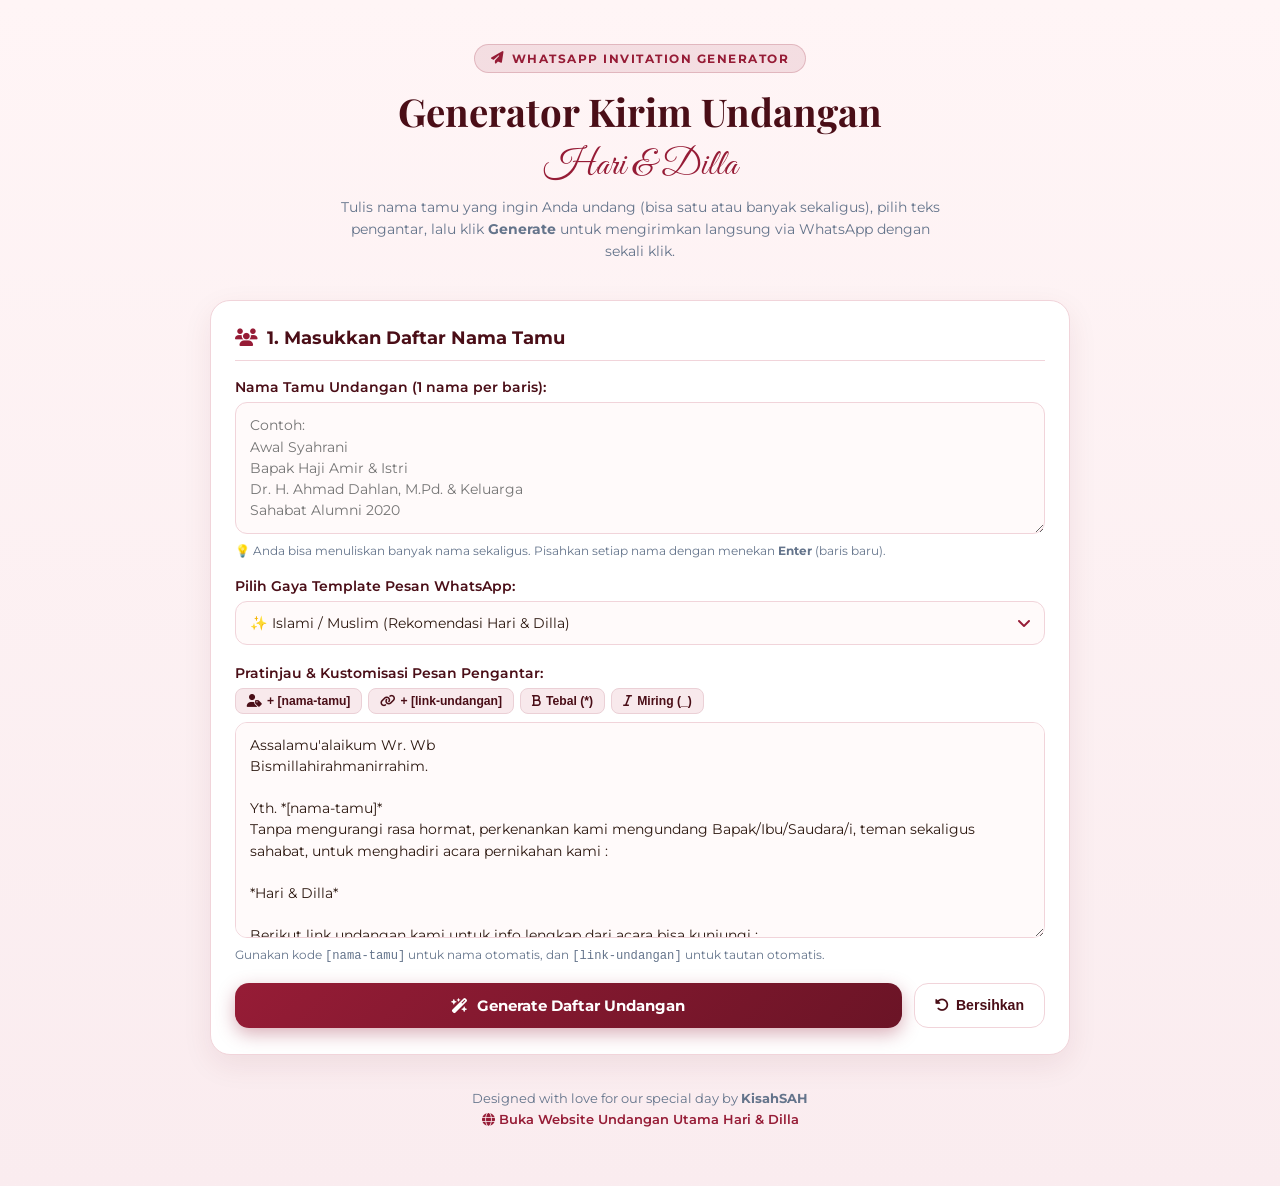
==== kirim-undangan/index.html @ ae2f8961 "Add WhatsApp invitation generator tool for Hari & Dilla" ====
<!DOCTYPE html>
<html lang="id">

<head>
    <meta charset="UTF-8">
    <meta name="viewport" content="width=device-width, initial-scale=1.0, maximum-scale=5.0">
    <meta name="theme-color" content="#961c36">
    <title>Generator Kirim Undangan - Hari & Dilla</title>

    <!-- Google Fonts -->
    <link rel="preconnect" href="https://fonts.googleapis.com">
    <link rel="preconnect" href="https://fonts.gstatic.com" crossorigin>
    <link
        href="https://fonts.googleapis.com/css2?family=Cinzel:wght@600;700&family=Great+Vibes&family=Montserrat:wght@400;500;600;700;800&family=Playfair+Display:ital,wght@0,600;0,700;1,400&display=swap"
        rel="stylesheet">

    <!-- Font Awesome Icons -->
    <link rel="stylesheet" href="https://cdnjs.cloudflare.com/ajax/libs/font-awesome/6.5.1/css/all.min.css">

    <style>
        :root {
            --color-primary: #961c36;
            --color-primary-dark: #6b1426;
            --color-deep-maroon: #4a0e17;
            --color-gold: #d4af37;
            --color-gold-light: #f7e7ce;
            --color-bg: #fff8f8;
            --color-card-bg: #ffffff;
            --color-text-main: #2c1810;
            --color-text-muted: #64748b;
            --color-border: #f1d4da;
            --shadow-soft: 0 10px 30px rgba(107, 20, 38, 0.08);
            --shadow-hover: 0 14px 35px rgba(107, 20, 38, 0.16);
        }

        * {
            box-sizing: border-box;
            margin: 0;
            padding: 0;
            -webkit-tap-highlight-color: transparent;
        }

        body {
            font-family: 'Montserrat', sans-serif;
            background: linear-gradient(180deg, #fff5f6 0%, #faecef 100%);
            color: var(--color-text-main);
            min-height: 100vh;
            padding: 24px 16px 60px;
        }

        .container {
            max-width: 860px;
            margin: 0 auto;
        }

        /* Header Section */
        .generator-header {
            text-align: center;
            margin-bottom: 28px;
            padding: 20px 16px 10px;
        }

        .badge-pill {
            display: inline-flex;
            align-items: center;
            gap: 7px;
            background: rgba(150, 28, 54, 0.1);
            color: var(--color-primary);
            font-size: 0.78rem;
            font-weight: 700;
            letter-spacing: 1.5px;
            text-transform: uppercase;
            padding: 6px 16px;
            border-radius: 50px;
            border: 1px solid rgba(150, 28, 54, 0.2);
            margin-bottom: 12px;
        }

        .generator-title {
            font-family: 'Playfair Display', serif;
            font-size: clamp(1.8rem, 4.5vw, 2.4rem);
            color: var(--color-deep-maroon);
            margin-bottom: 6px;
        }

        .generator-subtitle {
            font-family: 'Great Vibes', cursive;
            font-size: clamp(1.8rem, 4vw, 2.3rem);
            color: var(--color-primary);
            margin-bottom: 8px;
        }

        .generator-desc {
            font-size: 0.88rem;
            color: var(--color-text-muted);
            max-width: 600px;
            margin: 0 auto;
            line-height: 1.55;
        }

        /* Card Form */
        .card {
            background: var(--color-card-bg);
            border-radius: 20px;
            padding: 26px 24px;
            box-shadow: var(--shadow-soft);
            border: 1px solid var(--color-border);
            margin-bottom: 24px;
        }

        .card-title {
            font-size: 1.12rem;
            font-weight: 700;
            color: var(--color-deep-maroon);
            display: flex;
            align-items: center;
            gap: 10px;
            margin-bottom: 18px;
            padding-bottom: 12px;
            border-bottom: 1px solid var(--color-border);
        }

        .card-title i {
            color: var(--color-primary);
        }

        .form-group {
            margin-bottom: 20px;
        }

        .form-label {
            display: block;
            font-size: 0.86rem;
            font-weight: 600;
            color: var(--color-deep-maroon);
            margin-bottom: 7px;
        }

        .form-hint {
            font-size: 0.76rem;
            color: var(--color-text-muted);
            margin-top: 5px;
        }

        .form-control {
            width: 100%;
            padding: 12px 14px;
            border: 1.5px solid var(--color-border);
            border-radius: 12px;
            font-family: 'Montserrat', sans-serif;
            font-size: 0.88rem;
            color: var(--color-text-main);
            background: #fffafa;
            transition: all 0.25s ease;
            outline: none;
        }

        .form-control:focus {
            border-color: var(--color-primary);
            background: #ffffff;
            box-shadow: 0 0 0 3px rgba(150, 28, 54, 0.12);
        }

        textarea.form-control {
            resize: vertical;
            min-height: 110px;
            line-height: 1.5;
        }

        /* Formatting Toolbar */
        .formatting-toolbar {
            display: flex;
            flex-wrap: wrap;
            gap: 6px;
            margin-bottom: 8px;
        }

        .btn-format {
            background: #f8e9ec;
            color: var(--color-deep-maroon);
            border: 1px solid #ebd0d6;
            padding: 5px 11px;
            border-radius: 8px;
            font-size: 0.76rem;
            font-weight: 600;
            cursor: pointer;
            transition: all 0.2s;
            display: inline-flex;
            align-items: center;
            gap: 5px;
        }

        .btn-format:hover {
            background: var(--color-primary);
            color: #ffffff;
            border-color: var(--color-primary);
        }

        .select-wrapper {
            position: relative;
        }

        .select-wrapper select {
            appearance: none;
            cursor: pointer;
            padding-right: 36px;
        }

        .select-wrapper::after {
            content: '\f107';
            font-family: 'Font Awesome 6 Free';
            font-weight: 900;
            position: absolute;
            right: 14px;
            top: 50%;
            transform: translateY(-50%);
            color: var(--color-primary);
            pointer-events: none;
        }

        /* Action Buttons */
        .btn-group-actions {
            display: flex;
            flex-wrap: wrap;
            gap: 12px;
            margin-top: 10px;
        }

        .btn-main {
            background: linear-gradient(135deg, var(--color-primary) 0%, var(--color-primary-dark) 100%);
            color: #ffffff;
            border: none;
            padding: 13px 26px;
            border-radius: 14px;
            font-size: 0.94rem;
            font-weight: 700;
            font-family: 'Montserrat', sans-serif;
            cursor: pointer;
            display: inline-flex;
            align-items: center;
            justify-content: center;
            gap: 9px;
            box-shadow: 0 6px 18px rgba(150, 28, 54, 0.35);
            transition: all 0.25s ease;
            flex: 1;
            min-width: 200px;
        }

        .btn-main:hover {
            transform: translateY(-2px);
            box-shadow: 0 8px 24px rgba(150, 28, 54, 0.45);
        }

        .btn-main:active {
            transform: translateY(1px);
        }

        .btn-secondary {
            background: #ffffff;
            color: var(--color-deep-maroon);
            border: 1.5px solid var(--color-border);
            padding: 13px 20px;
            border-radius: 14px;
            font-size: 0.88rem;
            font-weight: 600;
            cursor: pointer;
            display: inline-flex;
            align-items: center;
            justify-content: center;
            gap: 7px;
            transition: all 0.2s;
        }

        .btn-secondary:hover {
            background: #fff0f3;
            border-color: var(--color-primary);
        }

        /* Results Section */
        .results-header-bar {
            display: flex;
            align-items: center;
            justify-content: space-between;
            flex-wrap: wrap;
            gap: 12px;
            margin-bottom: 16px;
            padding-bottom: 12px;
            border-bottom: 1px solid var(--color-border);
        }

        .results-count {
            font-size: 0.92rem;
            font-weight: 700;
            color: var(--color-deep-maroon);
        }

        .search-box {
            position: relative;
            max-width: 240px;
            width: 100%;
        }

        .search-box input {
            width: 100%;
            padding: 8px 12px 8px 32px;
            border: 1px solid var(--color-border);
            border-radius: 10px;
            font-size: 0.8rem;
            outline: none;
            background: #fff;
        }

        .search-box i {
            position: absolute;
            left: 10px;
            top: 50%;
            transform: translateY(-50%);
            color: var(--color-text-muted);
            font-size: 0.78rem;
        }

        /* Guest Cards List */
        .guest-items-list {
            display: flex;
            flex-direction: column;
            gap: 12px;
        }

        .guest-item-card {
            background: #ffffff;
            border: 1.5px solid var(--color-border);
            border-radius: 14px;
            padding: 14px 16px;
            display: flex;
            align-items: center;
            justify-content: space-between;
            flex-wrap: wrap;
            gap: 12px;
            transition: all 0.25s ease;
        }

        .guest-item-card:hover {
            border-color: var(--color-primary);
            box-shadow: 0 4px 16px rgba(107, 20, 38, 0.08);
            transform: translateY(-1px);
        }

        .guest-item-card.is-sent {
            background: #f6fff9;
            border-color: #bbf7d0;
        }

        .guest-info {
            flex: 1;
            min-width: 220px;
        }

        .guest-name-title {
            font-size: 0.98rem;
            font-weight: 700;
            color: var(--color-deep-maroon);
            margin-bottom: 4px;
            display: flex;
            align-items: center;
            gap: 8px;
        }

        .badge-sent {
            display: inline-flex;
            align-items: center;
            gap: 4px;
            font-size: 0.68rem;
            background: #22c55e;
            color: #ffffff;
            padding: 2px 8px;
            border-radius: 10px;
            font-weight: 600;
        }

        .guest-link-preview {
            font-size: 0.76rem;
            color: var(--color-text-muted);
            word-break: break-all;
            background: #faf5f6;
            padding: 4px 8px;
            border-radius: 6px;
            display: inline-block;
            max-width: 100%;
        }

        /* Action Buttons per Guest */
        .guest-actions {
            display: flex;
            align-items: center;
            gap: 7px;
            flex-wrap: wrap;
        }

        .btn-act {
            padding: 8px 13px;
            border-radius: 10px;
            font-size: 0.8rem;
            font-weight: 600;
            text-decoration: none;
            display: inline-flex;
            align-items: center;
            gap: 6px;
            cursor: pointer;
            border: none;
            transition: all 0.2s;
        }

        .btn-act-wa {
            background: #25d366;
            color: #ffffff;
            box-shadow: 0 3px 10px rgba(37, 211, 102, 0.3);
        }

        .btn-act-wa:hover {
            background: #1ebc59;
            transform: translateY(-2px);
            color: #ffffff;
        }

        .btn-act-copy {
            background: #f1f5f9;
            color: #334155;
            border: 1px solid #cbd5e1;
        }

        .btn-act-copy:hover {
            background: #e2e8f0;
            color: #0f172a;
        }

        .btn-act-open {
            background: #fdf2f4;
            color: var(--color-primary);
            border: 1px solid var(--color-border);
        }

        .btn-act-open:hover {
            background: var(--color-primary);
            color: #ffffff;
        }

        .btn-act-del {
            background: transparent;
            color: #94a3b8;
            padding: 8px 10px;
        }

        .btn-act-del:hover {
            color: #ef4444;
            background: #fee2e2;
        }

        /* Toast Notification */
        .toast {
            position: fixed;
            bottom: 24px;
            left: 50%;
            transform: translateX(-50%) translateY(100px);
            background: #1e293b;
            color: #ffffff;
            padding: 12px 24px;
            border-radius: 30px;
            font-size: 0.88rem;
            font-weight: 600;
            box-shadow: 0 10px 30px rgba(0, 0, 0, 0.25);
            z-index: 9999;
            opacity: 0;
            transition: all 0.3s cubic-bezier(0.175, 0.885, 0.32, 1.275);
            display: flex;
            align-items: center;
            gap: 8px;
            pointer-events: none;
        }

        .toast.show {
            transform: translateX(-50%) translateY(0);
            opacity: 1;
        }

        .toast i {
            color: #22c55e;
        }

        /* Empty State */
        .empty-state {
            text-align: center;
            padding: 40px 20px;
            color: var(--color-text-muted);
        }

        .empty-state i {
            font-size: 3rem;
            color: #e2c0c7;
            margin-bottom: 12px;
        }

        .empty-state p {
            font-size: 0.9rem;
        }

        /* Footer */
        .generator-footer {
            text-align: center;
            margin-top: 36px;
            font-size: 0.8rem;
            color: var(--color-text-muted);
        }

        .generator-footer a {
            color: var(--color-primary);
            text-decoration: none;
            font-weight: 600;
        }

        @media (max-width: 600px) {
            .guest-item-card {
                flex-direction: column;
                align-items: stretch;
            }

            .guest-actions {
                justify-content: stretch;
            }

            .btn-act {
                flex: 1;
                justify-content: center;
            }

            .btn-act-del {
                flex: none;
            }
        }
    </style>
</head>

<body>

    <div class="container">

        <!-- Header -->
        <header class="generator-header">
            <div class="badge-pill">
                <i class="fa-solid fa-paper-plane"></i> WhatsApp Invitation Generator
            </div>
            <h1 class="generator-title">Generator Kirim Undangan</h1>
            <div class="generator-subtitle">Hari &amp; Dilla</div>
            <p class="generator-desc">
                Tulis nama tamu yang ingin Anda undang (bisa satu atau banyak sekaligus), pilih teks pengantar, lalu klik
                <strong>Generate</strong> untuk mengirimkan langsung via WhatsApp dengan sekali klik.
            </p>
        </header>

        <!-- Form Generator -->
        <div class="card">
            <h2 class="card-title">
                <i class="fa-solid fa-users"></i> 1. Masukkan Daftar Nama Tamu
            </h2>

            <div class="form-group">
                <label for="namaTamuInput" class="form-label">Nama Tamu Undangan (1 nama per baris):</label>
                <textarea id="namaTamuInput" class="form-control" rows="5"
                    placeholder="Contoh:&#10;Awal Syahrani&#10;Bapak Haji Amir & Istri&#10;Dr. H. Ahmad Dahlan, M.Pd. & Keluarga&#10;Sahabat Alumni 2020"></textarea>
                <div class="form-hint">
                    💡 Anda bisa menuliskan banyak nama sekaligus. Pisahkan setiap nama dengan menekan <strong>Enter</strong> (baris baru).
                </div>
            </div>

            <div class="form-group">
                <label for="teksPengantarSelect" class="form-label">Pilih Gaya Template Pesan WhatsApp:</label>
                <div class="select-wrapper">
                    <select id="teksPengantarSelect" class="form-control">
                        <option value="muslim" selected>✨ Islami / Muslim (Rekomendasi Hari &amp; Dilla)</option>
                        <option value="formal">👔 Formal / Resmi (Bahasa Baku)</option>
                        <option value="santai">🎉 Santai / Teman &amp; Sahabat</option>
                    </select>
                </div>
            </div>

            <div class="form-group">
                <label for="teksPengantarPreview" class="form-label">Pratinjau &amp; Kustomisasi Pesan Pengantar:</label>

                <!-- Formatting Toolbar -->
                <div class="formatting-toolbar">
                    <button type="button" class="btn-format" onclick="insertPlaceholder('[nama-tamu]')">
                        <i class="fa-solid fa-user-tag"></i> + [nama-tamu]
                    </button>
                    <button type="button" class="btn-format" onclick="insertPlaceholder('[link-undangan]')">
                        <i class="fa-solid fa-link"></i> + [link-undangan]
                    </button>
                    <button type="button" class="btn-format" onclick="formatSelection('*')">
                        <i class="fa-solid fa-bold"></i> Tebal (*)
                    </button>
                    <button type="button" class="btn-format" onclick="formatSelection('_')">
                        <i class="fa-solid fa-italic"></i> Miring (_)
                    </button>
                </div>

                <textarea id="teksPengantarPreview" class="form-control" rows="9"></textarea>
                <div class="form-hint">
                    Gunakan kode <code>[nama-tamu]</code> untuk nama otomatis, dan <code>[link-undangan]</code> untuk tautan otomatis.
                </div>
            </div>

            <div class="btn-group-actions">
                <button type="button" class="btn-main" id="btnGenerate">
                    <i class="fa-solid fa-wand-magic-sparkles"></i> Generate Daftar Undangan
                </button>
                <button type="button" class="btn-secondary" id="btnReset">
                    <i class="fa-solid fa-rotate-left"></i> Bersihkan
                </button>
            </div>
        </div>

        <!-- Hasil Generator -->
        <div class="card" id="resultsCard" style="display: none;">
            <div class="results-header-bar">
                <div class="results-count">
                    <i class="fa-solid fa-list-check" style="color: var(--color-primary); margin-right: 6px;"></i>
                    Daftar Undangan Siap Kirim (<span id="totalGuestsCount">0</span> Tamu)
                </div>

                <div class="search-box">
                    <i class="fa-solid fa-magnifying-glass"></i>
                    <input type="text" id="searchGuestInput" placeholder="Cari nama tamu...">
                </div>
            </div>

            <!-- List Daftar Tamu -->
            <div class="guest-items-list" id="guestItemsList">
                <!-- Dirender secara dinamis oleh JavaScript -->
            </div>
        </div>

        <!-- Footer -->
        <footer class="generator-footer">
            <p>Designed with love for our special day by <strong>KisahSAH</strong></p>
            <p style="margin-top: 6px;">
                <a href="index.html" target="_blank"><i class="fa-solid fa-globe"></i> Buka Website Undangan Utama Hari &amp; Dilla</a>
            </p>
        </footer>

    </div>

    <!-- Toast Notification -->
    <div class="toast" id="toastBox">
        <i class="fa-solid fa-circle-check"></i>
        <span id="toastMsg">Teks berhasil disalin!</span>
    </div>

    <script>
        // ====================================================================
        // KONFIGURASI TEMPLATE PESAN WHATSAPP
        // ====================================================================
        const templates = {
            muslim: `Assalamu'alaikum Wr. Wb
Bismillahirahmanirrahim.

Yth. *[nama-tamu]*
Tanpa mengurangi rasa hormat, perkenankan kami mengundang Bapak/Ibu/Saudara/i, teman sekaligus sahabat, untuk menghadiri acara pernikahan kami :

*Hari & Dilla*

Berikut link undangan kami untuk info lengkap dari acara bisa kunjungi :
 
[link-undangan]

Merupakan suatu kebahagiaan bagi kami apabila Bapak/Ibu/Saudara/i berkenan untuk hadir dan memberikan doa restu.
Mohon maaf perihal undangan hanya di bagikan melalui pesan ini. Terima kasih banyak atas perhatiannya.

Wassalamu'alaikum Wr. Wb.
Terima Kasih.`,

            formal: `Kepada Yth.
Bapak/Ibu/Saudara/i *[nama-tamu]*

Dengan segala hormat, kami bermaksud mengundang Anda untuk menghadiri acara pernikahan kami:

*Hari & Dilla*

Untuk informasi lebih lengkap mengenai waktu dan lokasi acara, silakan kunjungi tautan undangan digital kami berikut:

[link-undangan]

Merupakan suatu kehormatan dan kebahagiaan bagi kami apabila Bapak/Ibu/Saudara/i berkenan untuk hadir dan memberikan do'a restu.

Atas perhatiannya kami ucapkan terima kasih.`,

            santai: `Halo *[nama-tamu]*! 👋

Kabar bahagia untuk kita semua! Dengan penuh rasa syukur, kami ingin mengundang kamu untuk hadir di hari pernikahan kami:

💍 *Hari & Dilla*

Detail acara, waktu, dan lokasinya bisa kamu cek langsung di link undangan ini ya:
[link-undangan]

Kehadiran dan doa restumu sangat berarti buat kami. Sampai jumpa di hari bahagia kami! ✨`
        };

        const STORAGE_KEY = 'wedding_generator_guests_v1';
        let currentGuestList = [];

        // DOM Elements
        const selectTemplate = document.getElementById('teksPengantarSelect');
        const previewTextarea = document.getElementById('teksPengantarPreview');
        const inputNamaTamu = document.getElementById('namaTamuInput');
        const btnGenerate = document.getElementById('btnGenerate');
        const btnReset = document.getElementById('btnReset');
        const resultsCard = document.getElementById('resultsCard');
        const guestItemsList = document.getElementById('guestItemsList');
        const totalGuestsCount = document.getElementById('totalGuestsCount');
        const searchGuestInput = document.getElementById('searchGuestInput');
        const toastBox = document.getElementById('toastBox');
        const toastMsg = document.getElementById('toastMsg');

        // Base URL otomatis (apakah localhost atau https://wedding-hari-dilla.vercel.app)
        function getBaseUrl() {
            // Jika ada query param ?base= bisa override
            const params = new URLSearchParams(window.location.search);
            if (params.get('base')) return params.get('base').replace(/\/+$/, '');
            
            // Default base url halaman utama
            const origin = window.location.origin;
            const pathName = window.location.pathname.replace(/\/kirim-undangan.*$/i, '');
            return (origin + pathName).replace(/\/+$/, '');
        }

        // Inisialisasi awal
        document.addEventListener('DOMContentLoaded', () => {
            // Set template awal
            previewTextarea.value = templates.muslim;

            // Load saved guests dari localStorage jika ada
            loadSavedGuests();

            // Event ganti template
            selectTemplate.addEventListener('change', () => {
                const selected = selectTemplate.value;
                if (templates[selected]) {
                    previewTextarea.value = templates[selected];
                }
            });

            // Event generate
            btnGenerate.addEventListener('click', handleGenerate);

            // Event reset
            btnReset.addEventListener('click', handleReset);

            // Event filter pencarian
            searchGuestInput.addEventListener('input', handleSearch);
        });

        // Generate daftar tamu
        function handleGenerate() {
            const rawInput = inputNamaTamu.value.trim();
            if (!rawInput) {
                alert('Silakan tuliskan setidaknya 1 nama tamu pada kolom input!');
                inputNamaTamu.focus();
                return;
            }

            const lines = rawInput.split(/\r?\n/).map(l => l.trim()).filter(l => l.length > 0);
            if (lines.length === 0) return;

            const templateMsg = previewTextarea.value;
            const baseUrl = getBaseUrl();

            // Tambahkan nama baru ke daftar
            lines.forEach(nama => {
                // Buat link personal dengan format ?nama=
                // Encode nama untuk URL (karakter & dan spasi didukung penuh)
                const encodedNama = encodeURIComponent(nama).replace(/%20/g, '+');
                const inviteUrl = `${baseUrl}/?nama=${encodedNama}`;

                // Ganti [nama-tamu] dan [link-undangan]
                const fullMessage = templateMsg
                    .replace(/\[nama-tamu\]/g, nama)
                    .replace(/\[link-undangan\]/g, inviteUrl);

                // Cek jika sudah ada
                const existingIndex = currentGuestList.findIndex(g => g.name.toLowerCase() === nama.toLowerCase());
                const guestObj = {
                    id: Date.now() + Math.random().toString(36).substr(2, 5),
                    name: nama,
                    url: inviteUrl,
                    message: fullMessage,
                    isSent: false
                };

                if (existingIndex >= 0) {
                    currentGuestList[existingIndex] = guestObj;
                } else {
                    currentGuestList.push(guestObj);
                }
            });

            saveAndRenderGuests();
            inputNamaTamu.value = '';
            showToast(`Berhasil men-generate ${lines.length} nama tamu!`);
        }

        // Render daftar tamu
        function renderGuests(filterQuery = '') {
            if (currentGuestList.length === 0) {
                resultsCard.style.display = 'none';
                return;
            }

            resultsCard.style.display = 'block';

            let filtered = currentGuestList;
            if (filterQuery && filterQuery.trim() !== '') {
                const q = filterQuery.toLowerCase().trim();
                filtered = currentGuestList.filter(g => g.name.toLowerCase().includes(q));
            }

            totalGuestsCount.textContent = currentGuestList.length;

            if (filtered.length === 0) {
                guestItemsList.innerHTML = `
                    <div class="empty-state">
                        <i class="fa-solid fa-user-xmark"></i>
                        <p>Tidak ada nama tamu yang cocok dengan pencarian "<strong>${escapeHtml(filterQuery)}</strong>".</p>
                    </div>
                `;
                return;
            }

            guestItemsList.innerHTML = filtered.map((guest, idx) => {
                const waShareUrl = `https://wa.me/?text=${encodeURIComponent(guest.message)}`;
                const sentBadge = guest.isSent
                    ? '<span class="badge-sent"><i class="fa-solid fa-check-double"></i> Terkirim</span>'
                    : '';

                return `
                    <div class="guest-item-card ${guest.isSent ? 'is-sent' : ''}" id="guest-${guest.id}">
                        <div class="guest-info">
                            <div class="guest-name-title">
                                <span>${escapeHtml(guest.name)}</span>
                                ${sentBadge}
                            </div>
                            <div class="guest-link-preview">
                                <i class="fa-solid fa-link"></i> ${escapeHtml(guest.url)}
                            </div>
                        </div>

                        <div class="guest-actions">
                            <a href="${waShareUrl}" target="_blank" class="btn-act btn-act-wa" 
                                onclick="markAsSent('${guest.id}')" title="Kirim via WhatsApp">
                                <i class="fa-brands fa-whatsapp"></i> Kirim WA
                            </a>

                            <button type="button" class="btn-act btn-act-copy" 
                                onclick="copyGuestMessage('${guest.id}', this)" title="Salin Pesan Lengkap">
                                <i class="fa-regular fa-copy"></i> Salin Pesan
                            </button>

                            <a href="${guest.url}" target="_blank" class="btn-act btn-act-open" title="Buka Link Undangan">
                                <i class="fa-solid fa-arrow-up-right-from-square"></i> Buka
                            </a>

                            <button type="button" class="btn-act btn-act-del" 
                                onclick="deleteGuest('${guest.id}')" title="Hapus dari daftar">
                                <i class="fa-regular fa-trash-can"></i>
                            </button>
                        </div>
                    </div>
                `;
            }).join('');
        }

        // Salin pesan tamu ke clipboard
        window.copyGuestMessage = function (id, btnEl) {
            const guest = currentGuestList.find(g => g.id === id);
            if (!guest) return;

            copyToClipboard(guest.message, () => {
                const originalHtml = btnEl.innerHTML;
                btnEl.innerHTML = '<i class="fa-solid fa-check"></i> Tersalin!';
                btnEl.style.background = '#22c55e';
                btnEl.style.color = '#ffffff';

                showToast(`Pesan untuk ${guest.name} berhasil disalin!`);

                setTimeout(() => {
                    btnEl.innerHTML = originalHtml;
                    btnEl.style.background = '';
                    btnEl.style.color = '';
                }, 2000);
            });
        };

        // Tandai sudah terkirim saat tombol WA ditekan
        window.markAsSent = function (id) {
            const guest = currentGuestList.find(g => g.id === id);
            if (guest) {
                guest.isSent = true;
                saveAndRenderGuests(false);
            }
        };

        // Hapus satu tamu
        window.deleteGuest = function (id) {
            if (confirm('Hapus tamu ini dari daftar?')) {
                currentGuestList = currentGuestList.filter(g => g.id !== id);
                saveAndRenderGuests();
                showToast('Tamu berhasil dihapus dari daftar.');
            }
        };

        // Reset semua
        function handleReset() {
            if (currentGuestList.length > 0) {
                if (confirm('Apakah Anda yakin ingin mengosongkan seluruh daftar tamu?')) {
                    currentGuestList = [];
                    saveAndRenderGuests();
                    inputNamaTamu.value = '';
                    showToast('Daftar tamu telah dibersihkan.');
                }
            } else {
                inputNamaTamu.value = '';
            }
        }

        // Filter search
        function handleSearch() {
            renderGuests(searchGuestInput.value);
        }

        // Simpan ke localStorage & render
        function saveAndRenderGuests(scrollToResults = true) {
            try {
                localStorage.setItem(STORAGE_KEY, JSON.stringify(currentGuestList));
            } catch (e) {}

            renderGuests(searchGuestInput.value);

            if (scrollToResults && resultsCard.style.display !== 'none') {
                resultsCard.scrollIntoView({ behavior: 'smooth', block: 'start' });
            }
        }

        // Muat data dari localStorage
        function loadSavedGuests() {
            try {
                const data = localStorage.getItem(STORAGE_KEY);
                if (data) {
                    currentGuestList = JSON.parse(data);
                    if (Array.isArray(currentGuestList) && currentGuestList.length > 0) {
                        renderGuests();
                    }
                }
            } catch (e) {}
        }

        // Helper Clipboard
        function copyToClipboard(text, callback) {
            if (navigator.clipboard && window.isSecureContext) {
                navigator.clipboard.writeText(text).then(callback).catch(() => fallbackCopy(text, callback));
            } else {
                fallbackCopy(text, callback);
            }
        }

        function fallbackCopy(text, callback) {
            const ta = document.createElement('textarea');
            ta.value = text;
            ta.style.position = 'fixed';
            ta.style.left = '-9999px';
            document.body.appendChild(ta);
            ta.select();
            try {
                document.execCommand('copy');
                if (callback) callback();
            } catch (e) {
                alert('Gagal menyalin otomatis, silakan salin manual.');
            }
            document.body.removeChild(ta);
        }

        // Helper Formatting Textarea
        window.insertPlaceholder = function (placeholder) {
            const textarea = previewTextarea;
            const start = textarea.selectionStart;
            const end = textarea.selectionEnd;
            const val = textarea.value;

            textarea.value = val.substring(0, start) + placeholder + val.substring(end);
            textarea.selectionStart = textarea.selectionEnd = start + placeholder.length;
            textarea.focus();
        };

        window.formatSelection = function (symbol) {
            const textarea = previewTextarea;
            const start = textarea.selectionStart;
            const end = textarea.selectionEnd;
            const val = textarea.value;
            const selected = val.substring(start, end) || 'teks';

            const formatted = `${symbol}${selected}${symbol}`;
            textarea.value = val.substring(0, start) + formatted + val.substring(end);
            textarea.selectionStart = start + symbol.length;
            textarea.selectionEnd = start + formatted.length - symbol.length;
            textarea.focus();
        };

        // Toast Helper
        let toastTimer = null;
        function showToast(msg) {
            if (!toastBox) return;
            toastMsg.textContent = msg;
            toastBox.classList.add('show');
            clearTimeout(toastTimer);
            toastTimer = setTimeout(() => {
                toastBox.classList.remove('show');
            }, 2500);
        }

        function escapeHtml(str) {
            if (!str) return '';
            return str
                .replace(/&/g, '&amp;')
                .replace(/</g, '&lt;')
                .replace(/>/g, '&gt;')
                .replace(/"/g, '&quot;')
                .replace(/'/g, '&#039;');
        }
    </script>
</body>

</html>
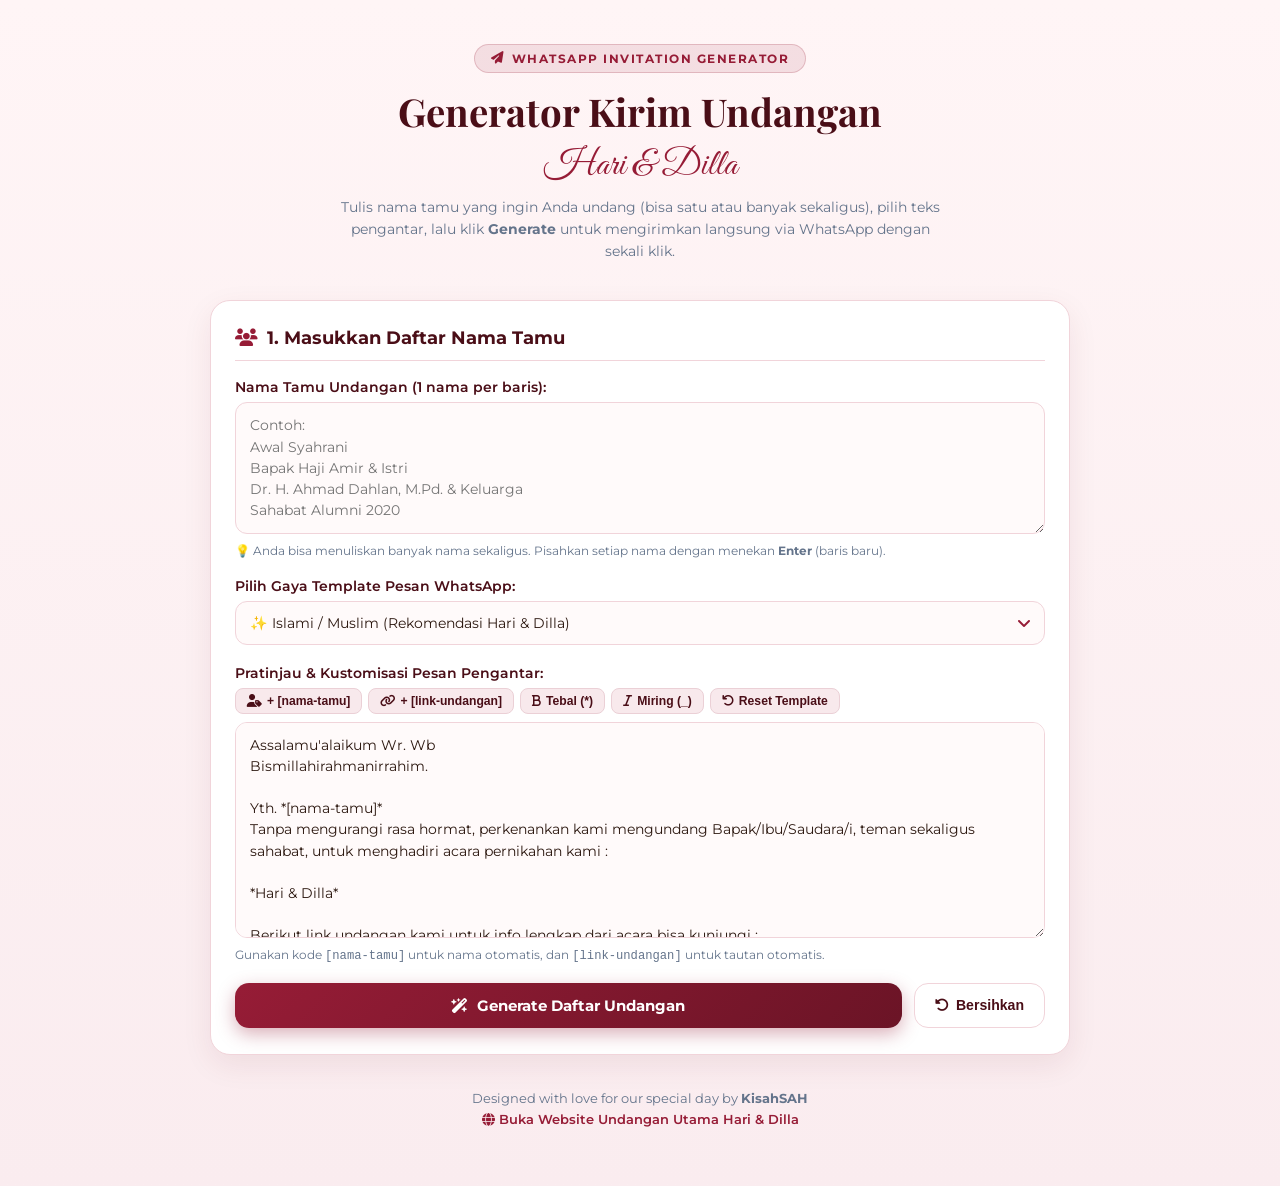
==== commit 073fbf37: "Fix WhatsApp preview image portrait card and clean template placeholder replacement" ====
--- a/kirim-undangan/index.html
+++ b/kirim-undangan/index.html
@@ -6,6 +6,16 @@
     <meta name="viewport" content="width=device-width, initial-scale=1.0, maximum-scale=5.0">
     <meta name="theme-color" content="#961c36">
     <title>Generator Kirim Undangan - Hari & Dilla</title>
+
+    <!-- Open Graph Meta Tags -->
+    <meta property="og:locale" content="id_ID">
+    <meta property="og:type" content="article">
+    <meta property="og:title" content="Kirim Undangan - Hari &amp; Dilla">
+    <meta property="og:description" content="Dashboard Kirim Undangan Pernikahan Hari &amp; Dilla.">
+    <meta property="og:image" content="https://wedding-hari-dilla.vercel.app/assets/images/og-preview.jpg">
+    <meta property="og:image:width" content="1068">
+    <meta property="og:image:height" content="1600">
+    <meta property="og:image:type" content="image/jpeg">
 
     <!-- Google Fonts -->
     <link rel="preconnect" href="https://fonts.googleapis.com">
@@ -599,6 +609,9 @@
                     <button type="button" class="btn-format" onclick="formatSelection('_')">
                         <i class="fa-solid fa-italic"></i> Miring (_)
                     </button>
+                    <button type="button" class="btn-format" onclick="resetCurrentTemplate()" title="Kembalikan teks ke bawaan template">
+                        <i class="fa-solid fa-arrow-rotate-left"></i> Reset Template
+                    </button>
                 </div>
 
                 <textarea id="teksPengantarPreview" class="form-control" rows="9"></textarea>
@@ -629,6 +642,14 @@
                     <i class="fa-solid fa-magnifying-glass"></i>
                     <input type="text" id="searchGuestInput" placeholder="Cari nama tamu...">
                 </div>
+            </div>
+
+            <!-- Tip WhatsApp Preview -->
+            <div style="background: #fdf2f4; border: 1px solid #f9d5dc; border-left: 4px solid var(--color-primary); border-radius: 8px; padding: 12px 16px; margin-bottom: 18px; font-size: 0.84rem; color: #6b1426; line-height: 1.5;">
+                <div style="font-weight: 700; margin-bottom: 4px; display: flex; align-items: center; gap: 6px;">
+                    <i class="fa-solid fa-lightbulb" style="color: var(--color-gold);"></i> Tips Agar Foto Undangan Muncul di WhatsApp:
+                </div>
+                Saat tombol <strong>Kirim WA</strong> diklik dan aplikasi WhatsApp terbuka di ponsel, <strong>tunggu 1–2 detik</strong> sampai kartu pratinjau foto pengantin muncul di atas keyboard/pesan, lalu tekan tombol <strong>Kirim</strong>.
             </div>
 
             <!-- List Daftar Tamu -->
@@ -757,6 +778,15 @@
             searchGuestInput.addEventListener('input', handleSearch);
         });
 
+        // Reset template teks ke bawaan pilihan
+        window.resetCurrentTemplate = function () {
+            const selected = selectTemplate.value;
+            if (templates[selected]) {
+                previewTextarea.value = templates[selected];
+                showToast('Template teks berhasil dikembalikan ke standar awal.');
+            }
+        };
+
         // Generate daftar tamu
         function handleGenerate() {
             const rawInput = inputNamaTamu.value.trim();
@@ -773,16 +803,21 @@
             const baseUrl = getBaseUrl();
 
             // Tambahkan nama baru ke daftar
-            lines.forEach(nama => {
+            lines.forEach(rawNama => {
+                // Bersihkan karakter pembungkus jika pengguna tidak sengaja mengetik kurung
+                let nama = rawNama.replace(/^[\[\(\{\<]+/, '').replace(/[\]\)\}\>]+$/, '').trim();
+                if (!nama) return;
+
                 // Buat link personal dengan format ?nama=
                 // Encode nama untuk URL (karakter & dan spasi didukung penuh)
                 const encodedNama = encodeURIComponent(nama).replace(/%20/g, '+');
                 const inviteUrl = `${baseUrl}/?nama=${encodedNama}`;
 
-                // Ganti [nama-tamu] dan [link-undangan]
-                const fullMessage = templateMsg
-                    .replace(/\[nama-tamu\]/g, nama)
-                    .replace(/\[link-undangan\]/g, inviteUrl);
+                // Ganti [nama-tamu] dan [link-undangan] secara bersih & menyeluruh
+                // Mendukung variasi [nama-tamu], [nama], [[nama-tamu]], dll
+                let fullMessage = templateMsg
+                    .replace(/\[+ *(?:nama[-_\s]?tamu|nama) *\]+/gi, nama)
+                    .replace(/\[+ *(?:link[-_\s]?undangan|link) *\]+/gi, inviteUrl);
 
                 // Cek jika sudah ada
                 const existingIndex = currentGuestList.findIndex(g => g.name.toLowerCase() === nama.toLowerCase());
@@ -1036,3 +1071,4 @@
 </body>
 
 </html>
+
